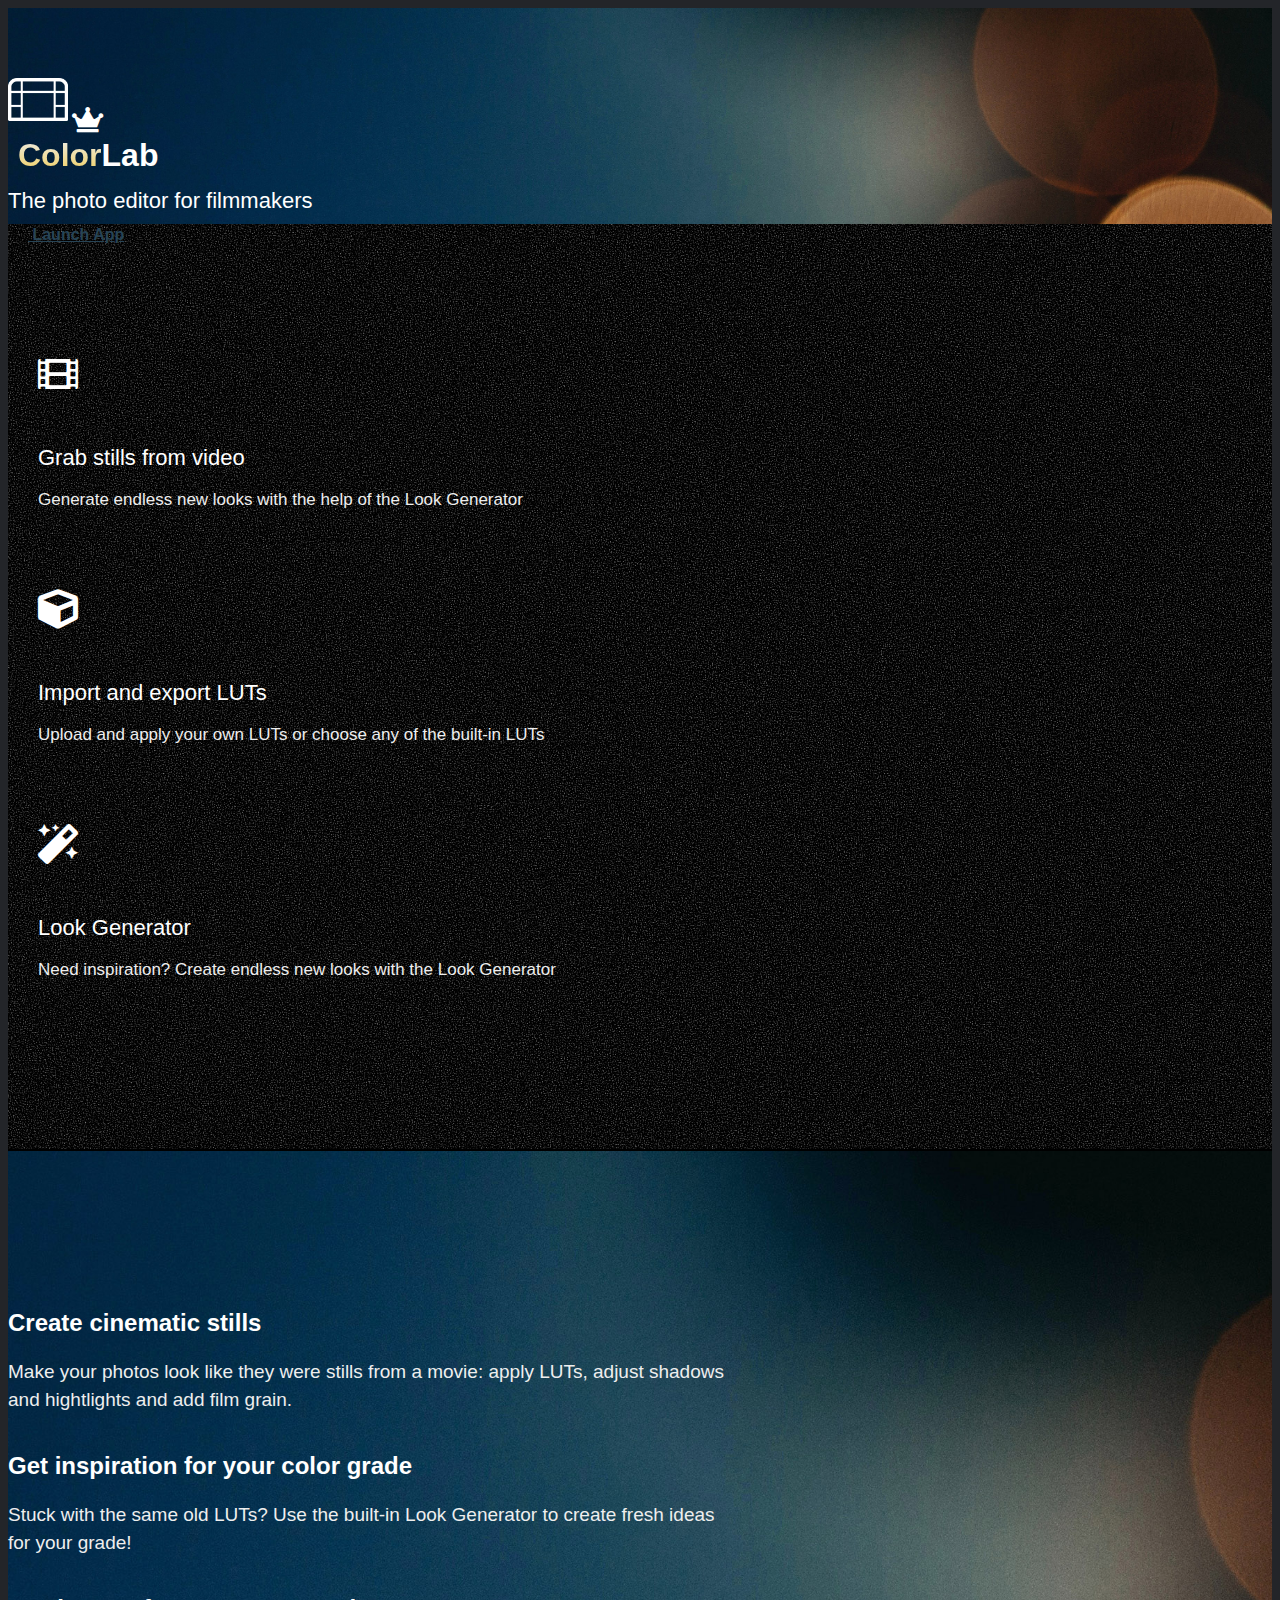
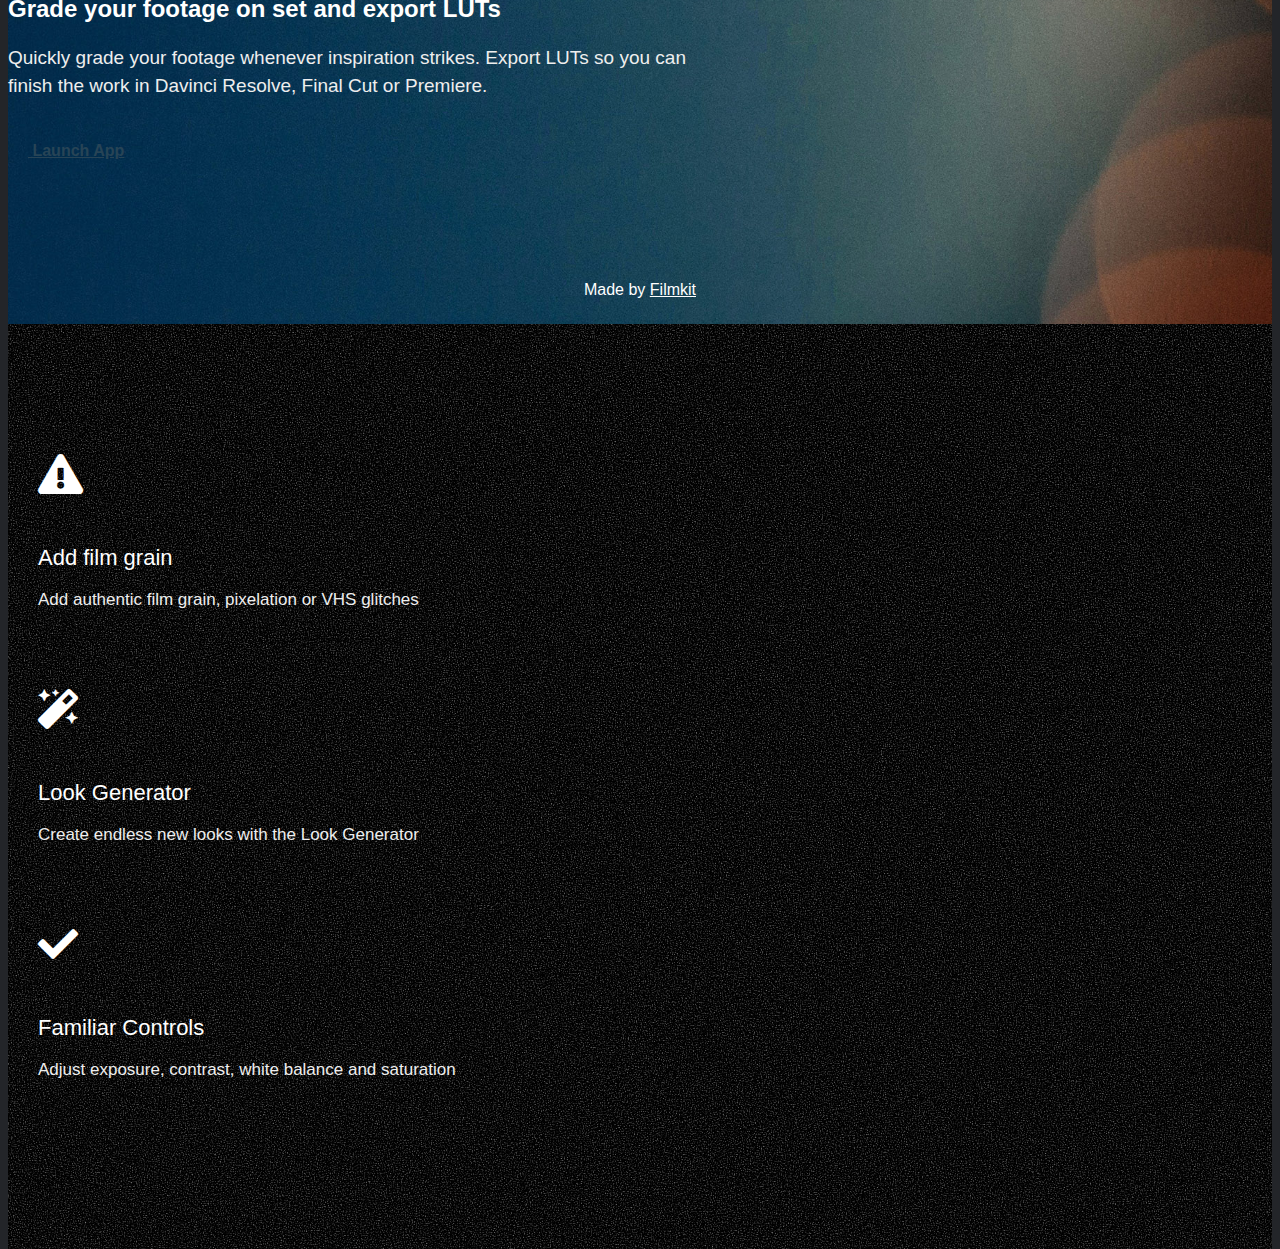
==== index.html @ 34d4b439 "Hide the lower section for now" ====
<!DOCTYPE html>
<html>
  <head>
    <meta charset="UTF-8" />
    <title>ColorLab</title>
    <meta name="viewport" content="width=device-width, initial-scale=1.0" />
    <link
      href="https://cdn.jsdelivr.net/npm/bootstrap@5.0.2/dist/css/bootstrap.min.css"
      rel="stylesheet"
      integrity="sha384-EVSTQN3/azprG1Anm3QDgpJLIm9Nao0Yz1ztcQTwFspd3yD65VohhpuuCOmLASjC"
      crossorigin="anonymous"
    />

    <link rel="stylesheet" href="style.css" />
    <link
      href="https://cdnjs.cloudflare.com/ajax/libs/font-awesome/5.15.4/css/all.min.css"
      rel="stylesheet"
    />

    <script
      defer
      data-domain="colorlab.co"
      src="https://plausible.io/js/script.js"
    ></script>
  </head>

  <body>
    <div class="tagline text-center">
      <img src="img/colorlab-outline.png" class="logo-white" />

      <i class="fas fa-crown fa-med mb-0 d-none"></i>

      <div class="title">
        <h1><b>Color</b>Lab</h1>
      </div>

      <h3>The photo editor for filmmakers</h3>

      <div class="text-center mt-5">
        <a class="btn btn-light" href="https://app.colorlab.co">
          &nbsp;Launch App</a
        >
      </div>
    </div>
    <main>
      <div class="container">
        <div class="row">
          <div class="col-md-4 text-center">
            <i class="fas fa-film fa-large"></i>
            <br />

            <h3>Grab stills from video</h3>

            <p>
              Generate endless new looks with the help of the Look Generator
            </p>
          </div>
          <div class="col-md-4 text-center">
            <i class="fas fa-cube fa-large"></i>
            <br />

            <h3>Import and export LUTs</h3>

            <p>
              Upload and apply your own LUTs or choose any of the built-in LUTs
            </p>
          </div>

          <div class="col-md-4 text-center">
            <i class="fas fa-magic fa-large"></i>
            <br />

            <h3>Look Generator</h3>

            <p>
              Need inspiration? Create endless new looks with the Look Generator
            </p>
          </div>
        </div>
      </div>
    </main>
    <div class="quote d-none">
      <div class="container">
        <h2>Create cinematic stills</h2>

        <p>
          Make your photos look like they were stills from a movie: apply LUTs,
          adjust shadows and hightlights and add film grain.
        </p>

        <h2>Get inspiration for your color grade</h2>
        <p>
          Stuck with the same old LUTs? Use the built-in Look Generator to
          create fresh ideas for your grade!
        </p>

        <h2>Grade your footage on set and export LUTs</h2>

        <p>
          Quickly grade your footage whenever inspiration strikes. Export LUTs
          so you can finish the work in Davinci Resolve, Final Cut or Premiere.
        </p>

        <div class="text-center">
          <a class="btn btn-light" href="https://app.colorlab.co">
            &nbsp;Launch App</a
          >
        </div>
      </div>

      <footer>
        Made by <a href="https://www.filmkit.net" target="_blank">Filmkit</a>
      </footer>
    </div>
    <main class="d-none">
      <div class="container">
        <div class="row">
          <div class="col-md-4 text-center">
            <i class="fas fa-exclamation-triangle fa-large"></i>
            <br />

            <h3>Add film grain</h3>

            <p>Add authentic film grain, pixelation or VHS glitches</p>
          </div>
          <div class="col-md-4 text-center">
            <i class="fas fa-magic fa-large"></i>
            <br />

            <h3>Look Generator</h3>

            <p>Create endless new looks with the Look Generator</p>
          </div>

          <div class="col-md-4 text-center">
            <i class="fas fa-check fa-large"></i>
            <br />

            <h3>Familiar Controls</h3>

            <p>Adjust exposure, contrast, white balance and saturation</p>
          </div>
        </div>
      </div>
    </main>
  </body>
</html>
---- style.css ----
:root,
body,
button {
  font-family: Inter, Avenir, Helvetica, Arial, sans-serif;
  font-size: 16px;
  line-height: 24px;
  font-weight: 400;
  font-synthesis: none;
  text-rendering: optimizeLegibility;
  -webkit-font-smoothing: antialiased;
  -moz-osx-font-smoothing: grayscale;
  -webkit-text-size-adjust: 100%;
}

html,
body {
  height: 100%;
}

body {
  background-color: #232529;
  color: white;
}

header,
.header {
  padding-top: 10px;
  z-index: 999 !important;
  position: absolute;
  width: 100%;
  padding-right: 400px;
  text-align: center;
  height: 100px;
  border-bottom: 2px solid black;
  background: url(img/back.jpg) !important;
}

nav {
  border-bottom: 1px solid white;
  background-color: rgba(0, 0, 0, 0.2);
  padding-top: 20px;
  text-align: center;
}

.logo-white {
  width: 60px;
  margin-bottom: 8px;
}

main {
  padding-top: 100px;
  padding-bottom: 120px;
  background-color: #2c2c2c;
  background-color: black !important;
  background: url(img/back.jpg) !important;
  margin-top: -25px;
}

.tagline {
  padding-top: 70px;
  border-bottom: 2px solid black;
  background-image: url(img/lights.jpg);
  background-size: cover;
  background-position: center center;
}

.quote {
  padding-top: 140px;
  padding-bottom: 30px;
  border-top: 2px solid black;
  border-bottom: 2px solid black;
  background-image: url(img/lights.jpg);
  background-size: cover;
  background-position: center center;
}

.quote .container {
  max-width: 720px;
}

.quote p {
  font-size: 19px;
  line-height: 28px;
  padding-top: 3px;
  padding-bottom: 20px;
}

.col-md-4 {
  padding: 30px 30px;
}

.title {
  padding: 10px;
  padding-top: 0px;
  padding-bottom: 0;
  margin: 0 auto;
}

h1 {
  color: white;
  font-weight: 600;
  margin-top: 7px;
}

h1 b {
  background: -webkit-linear-gradient(#eee, #f0cf5f);
  -webkit-background-clip: text;
  -webkit-text-fill-color: transparent;
}

h2 {
  color: white;
  font-weight: 600;
  font-size: 24px;
}

h3 {
  font-weight: 400 !important;
  margin-bottom: 10px;
}

.btn-light {
  padding: 10px 20px;
  font-weight: bold;
  color: #274456;
  margin-top: 40px;
}

/* ------ Home ------ */

.home-wrap {
  width: 100%;
  max-width: 1024px;
  margin: 0 auto;
}

.home-wrap .col-md-4 {
  text-align: center;
}

.header-home {
  border-bottom: 2px solid black;
  height: 100px;
  background-color: #232529;
  padding-right: 10px;
}

.main-home {
  padding: 80px;
  padding-top: 100px;
  padding-bottom: 50px;
  padding-right: 470px;
  background-color: #2c2c2c;
}

.sidebar {
  position: fixed;
  top: 0;
  right: 0;
  width: 400px;
  height: 100%;
  border-left: 2px solid black;
  background-color: #2c2c2c;
  z-index: 999;
  padding: 25px;
  font-size: 18px;
  line-height: 26px;
}

.intro {
  font-family: "Domine", serif;
  font-weight: 400;
  font-style: normal;
  font-size: 18px;
  color: #eee;
  padding: 25px;
  background-color: #c1cbd3;
  color: black;

  max-width: 550px;
  margin: 0 auto;
  margin-top: 40px;
  text-align: center;
  border: 2px solid black;
  line-height: 28px;
}

.info {
  font-weight: 400;
  font-style: normal;
  font-size: 19px;
  margin: 0 auto;
  padding: 15px;
  background-color: #fff3cd;
  color: #856404;
  margin-top: 5px;
  margin-bottom: 15px;
  text-align: center;
  border: 2px solid #856404;
  border-radius: 4px;
}

.tab-info {
  font-weight: 400;
  font-style: normal;
  font-size: 19px;

  margin: 0 auto;
  padding: 15px;
  background-color: white;
  color: black;
  margin-top: 10px;

  text-align: center;
}

h3 {
  font-size: 22px;
  font-weight: 600;
}

h4 {
  font-size: 19px;
  font-weight: 600;
  margin: 0;
  padding: 0;
}

p {
  font-weight: 400;
  font-style: normal;
  font-size: 17px;
  line-height: 25px;
  color: #eee;
}

.icon {
  max-width: 120px;
  display: block;
  margin: 25px auto;
  margin-bottom: 15px;
}

footer {
  text-align: center;
  padding: 15px;
  margin-top: 100px;
}

footer a {
  color: white;
  text-decoration: underline;
}

footer a:hover {
  color: #f0cf5f;
  text-decoration: underline;
}

.fa-large {
  /* color: #f0cf5f; */
  color: white;
  font-size: 40px;
  margin-bottom: 30px;
}

.fa-med {
  color: white;
  font-size: 25px;
}

h4 a {
  color: white;
}

h4 a:hover {
  color: #f0cf5f;
}

.tile {
  display: block;
  border: 2px solid black;
  border-radius: 8px;
  text-decoration: none;

  background-color: white;
  margin-bottom: 30px;
}

.tile-img {
}

.tile-title {
  background-color: #2c2c2c;
  padding: 15px;
  color: white;
}

.tile-body {
  padding: 15px;
}

.tile-body p {
  text-align: left;
  color: black;
}
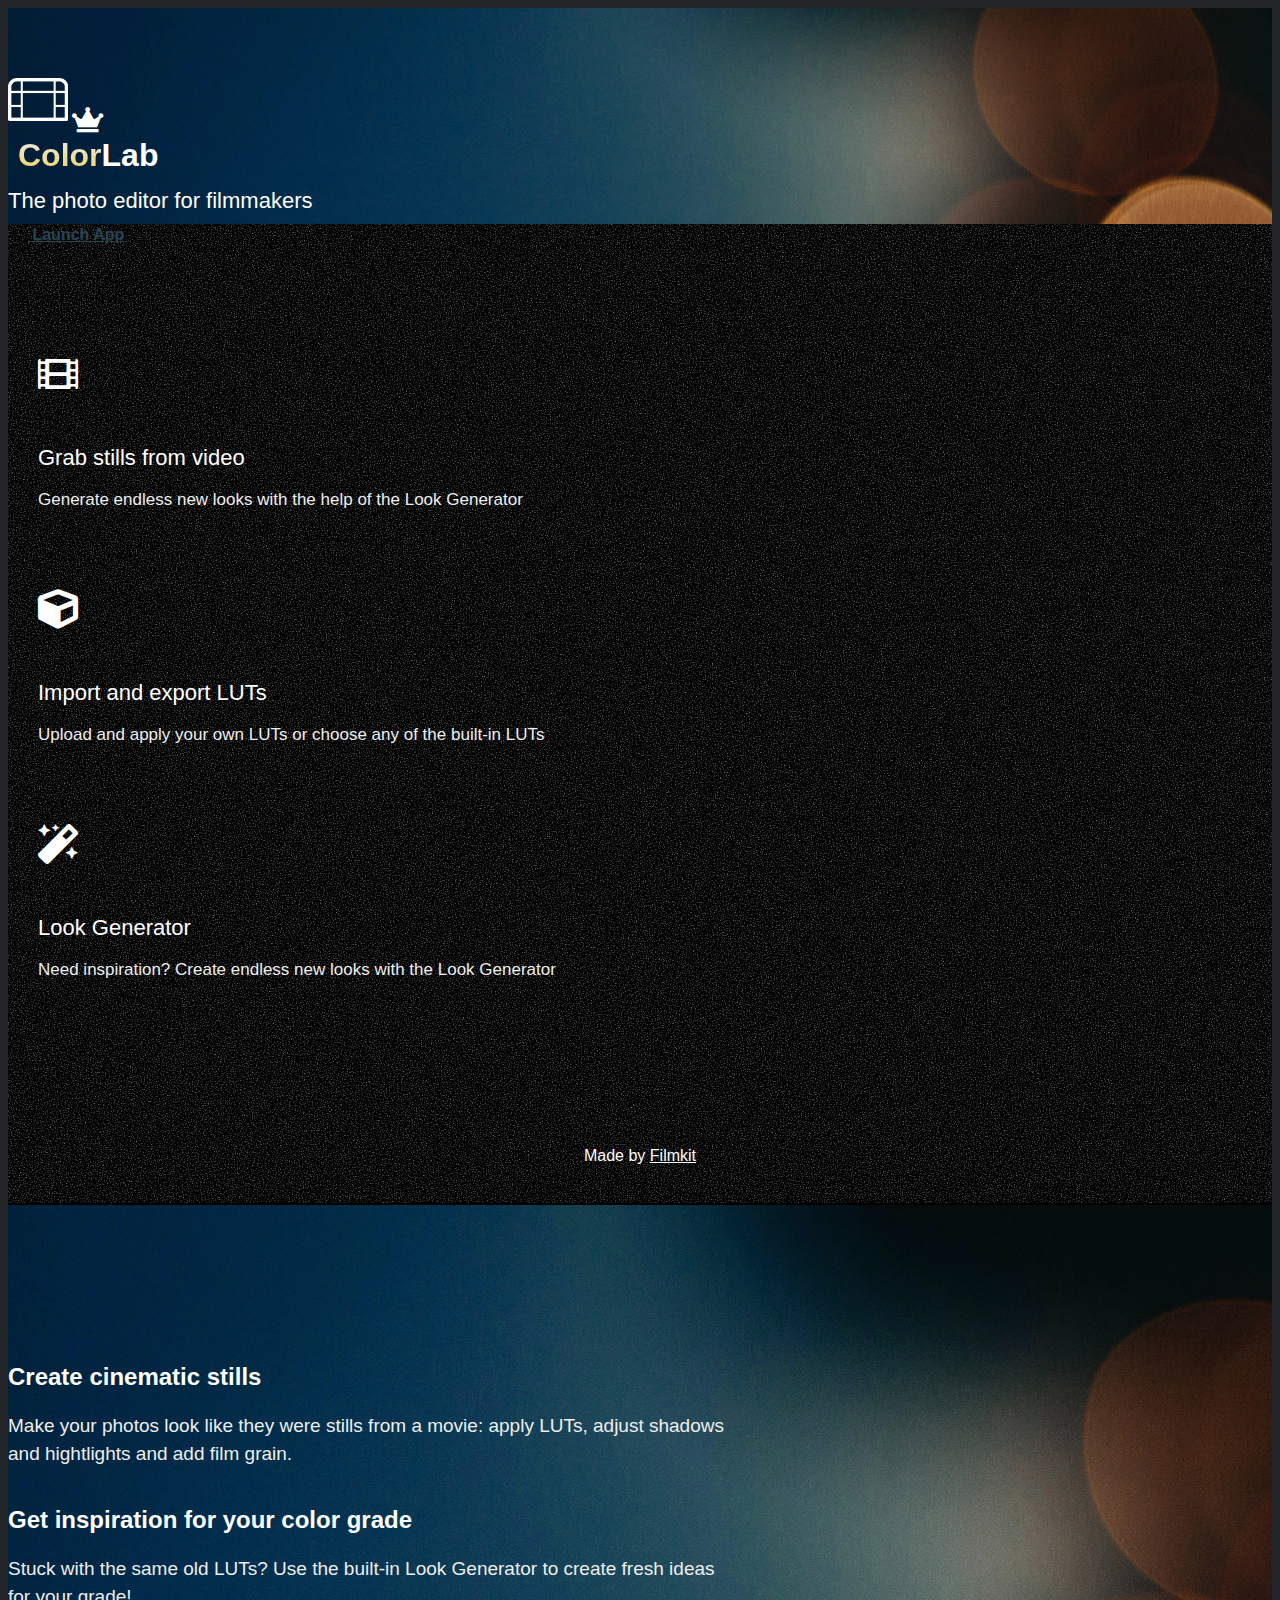
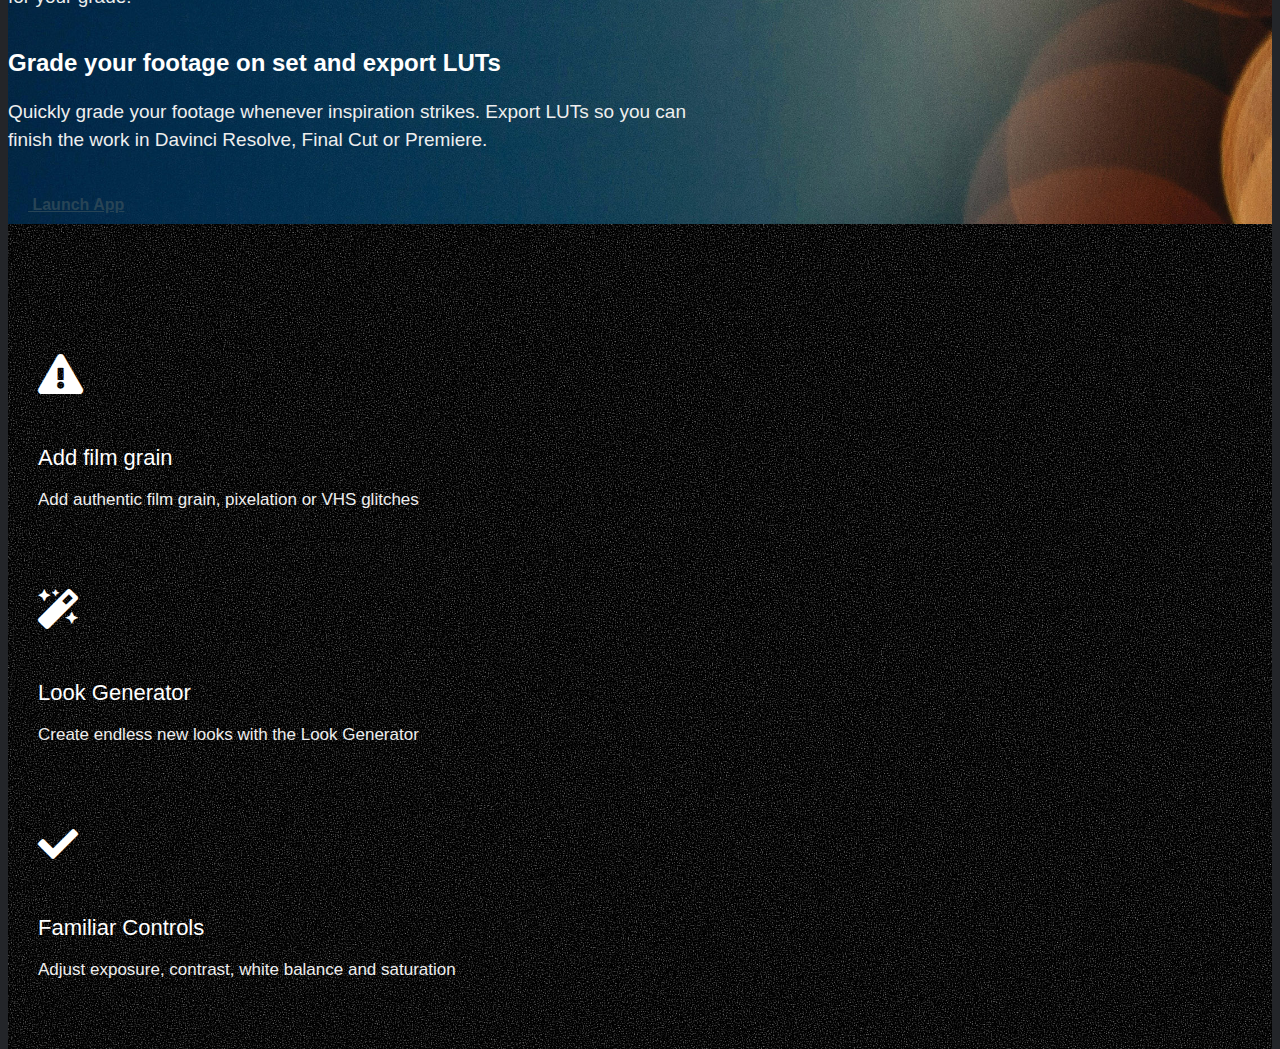
==== commit a2135bb8: "tweak" ====
--- a/index.html
+++ b/index.html
@@ -78,6 +78,10 @@
           </div>
         </div>
       </div>
+
+      <footer>
+        Made by <a href="https://www.filmkit.net" target="_blank">Filmkit</a>
+      </footer>
     </main>
     <div class="quote d-none">
       <div class="container">
@@ -107,10 +111,6 @@
           >
         </div>
       </div>
-
-      <footer>
-        Made by <a href="https://www.filmkit.net" target="_blank">Filmkit</a>
-      </footer>
     </div>
     <main class="d-none">
       <div class="container">
--- a/style.css
+++ b/style.css
@@ -49,7 +49,7 @@
 
 main {
   padding-top: 100px;
-  padding-bottom: 120px;
+  padding-bottom: 20px;
   background-color: #2c2c2c;
   background-color: black !important;
   background: url(img/back.jpg) !important;
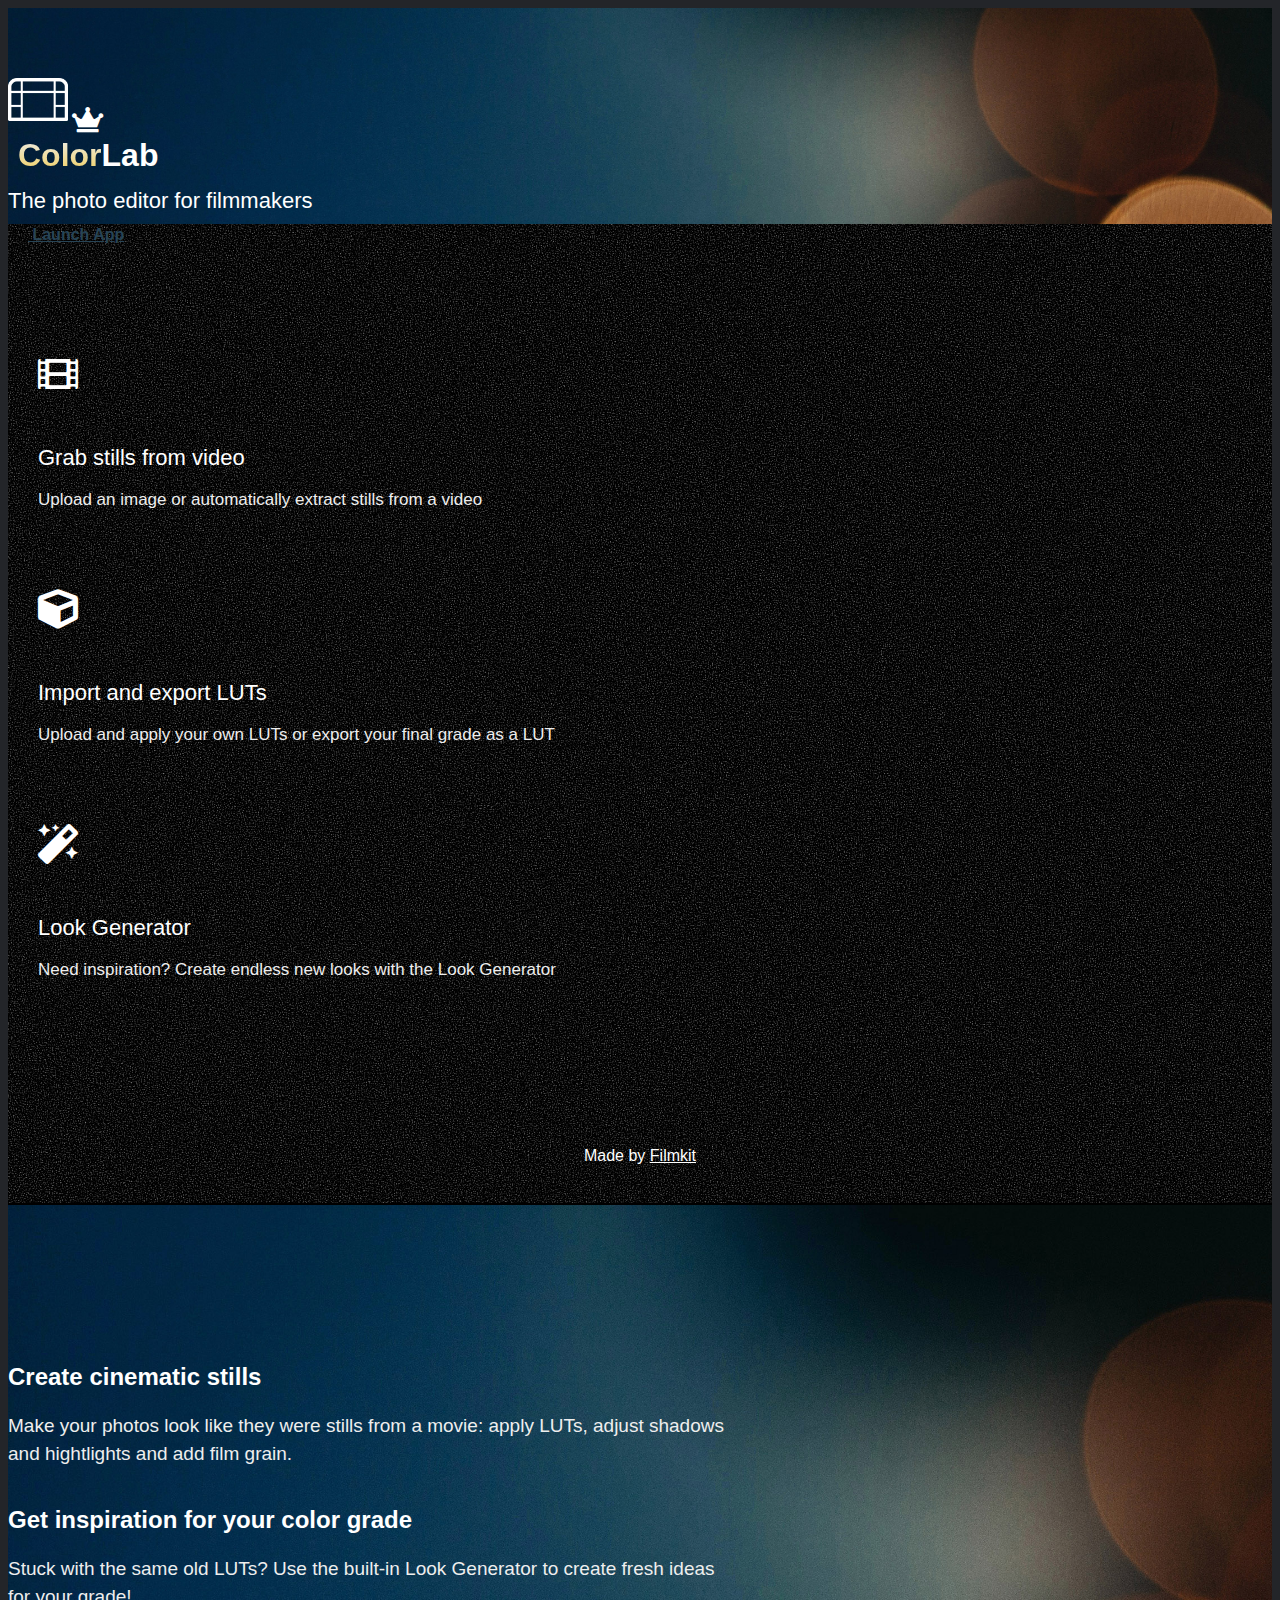
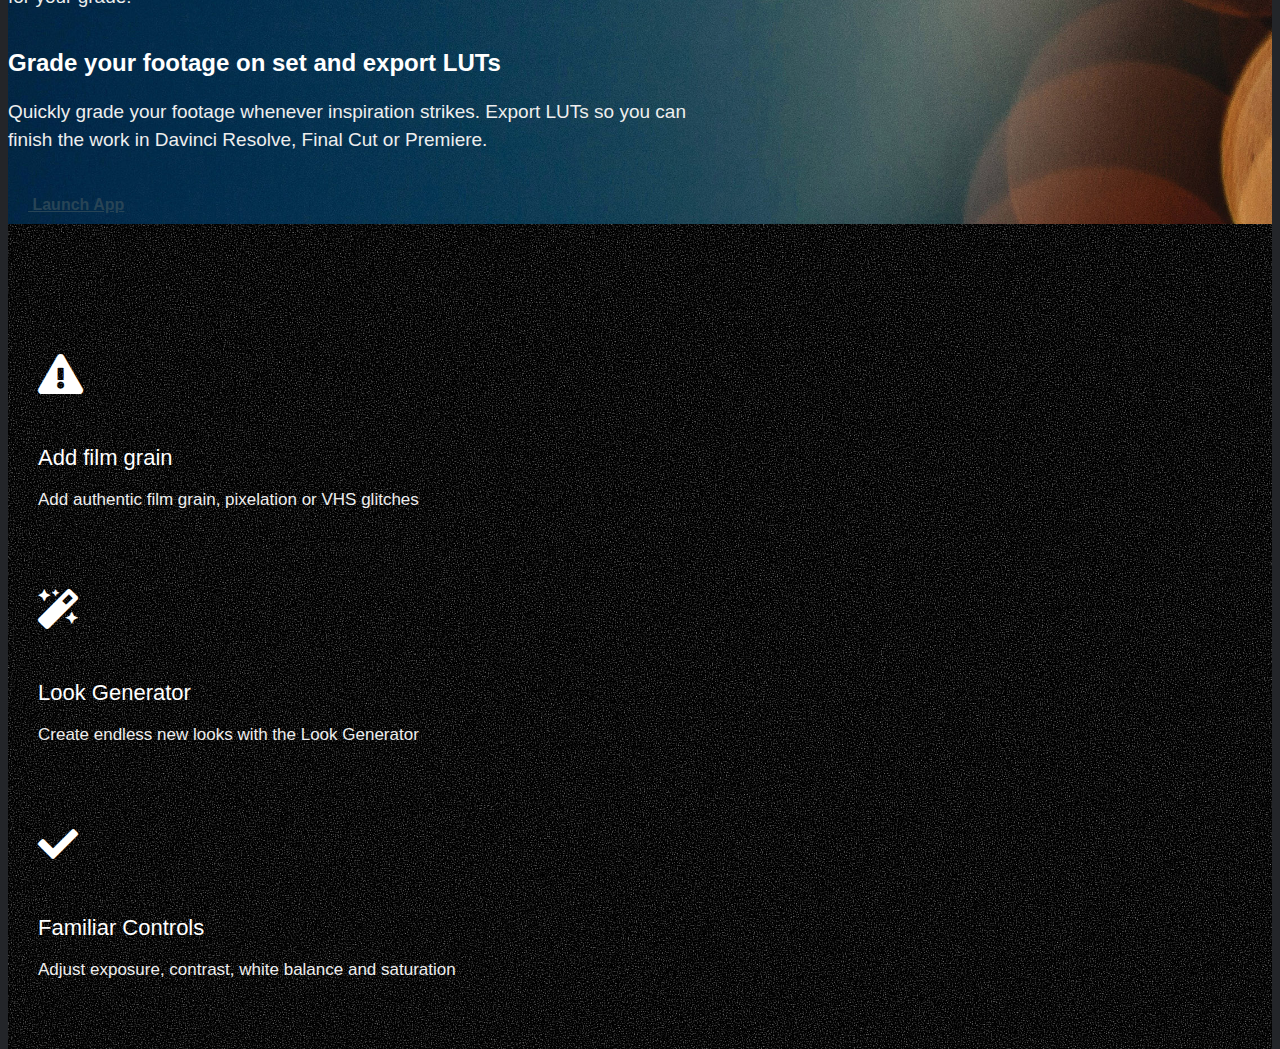
==== commit b744308b: "text tweaks" ====
--- a/index.html
+++ b/index.html
@@ -51,9 +51,7 @@
 
             <h3>Grab stills from video</h3>
 
-            <p>
-              Generate endless new looks with the help of the Look Generator
-            </p>
+            <p>Upload an image or automatically extract stills from a video</p>
           </div>
           <div class="col-md-4 text-center">
             <i class="fas fa-cube fa-large"></i>
@@ -62,7 +60,7 @@
             <h3>Import and export LUTs</h3>
 
             <p>
-              Upload and apply your own LUTs or choose any of the built-in LUTs
+              Upload and apply your own LUTs or export your final grade as a LUT
             </p>
           </div>
 
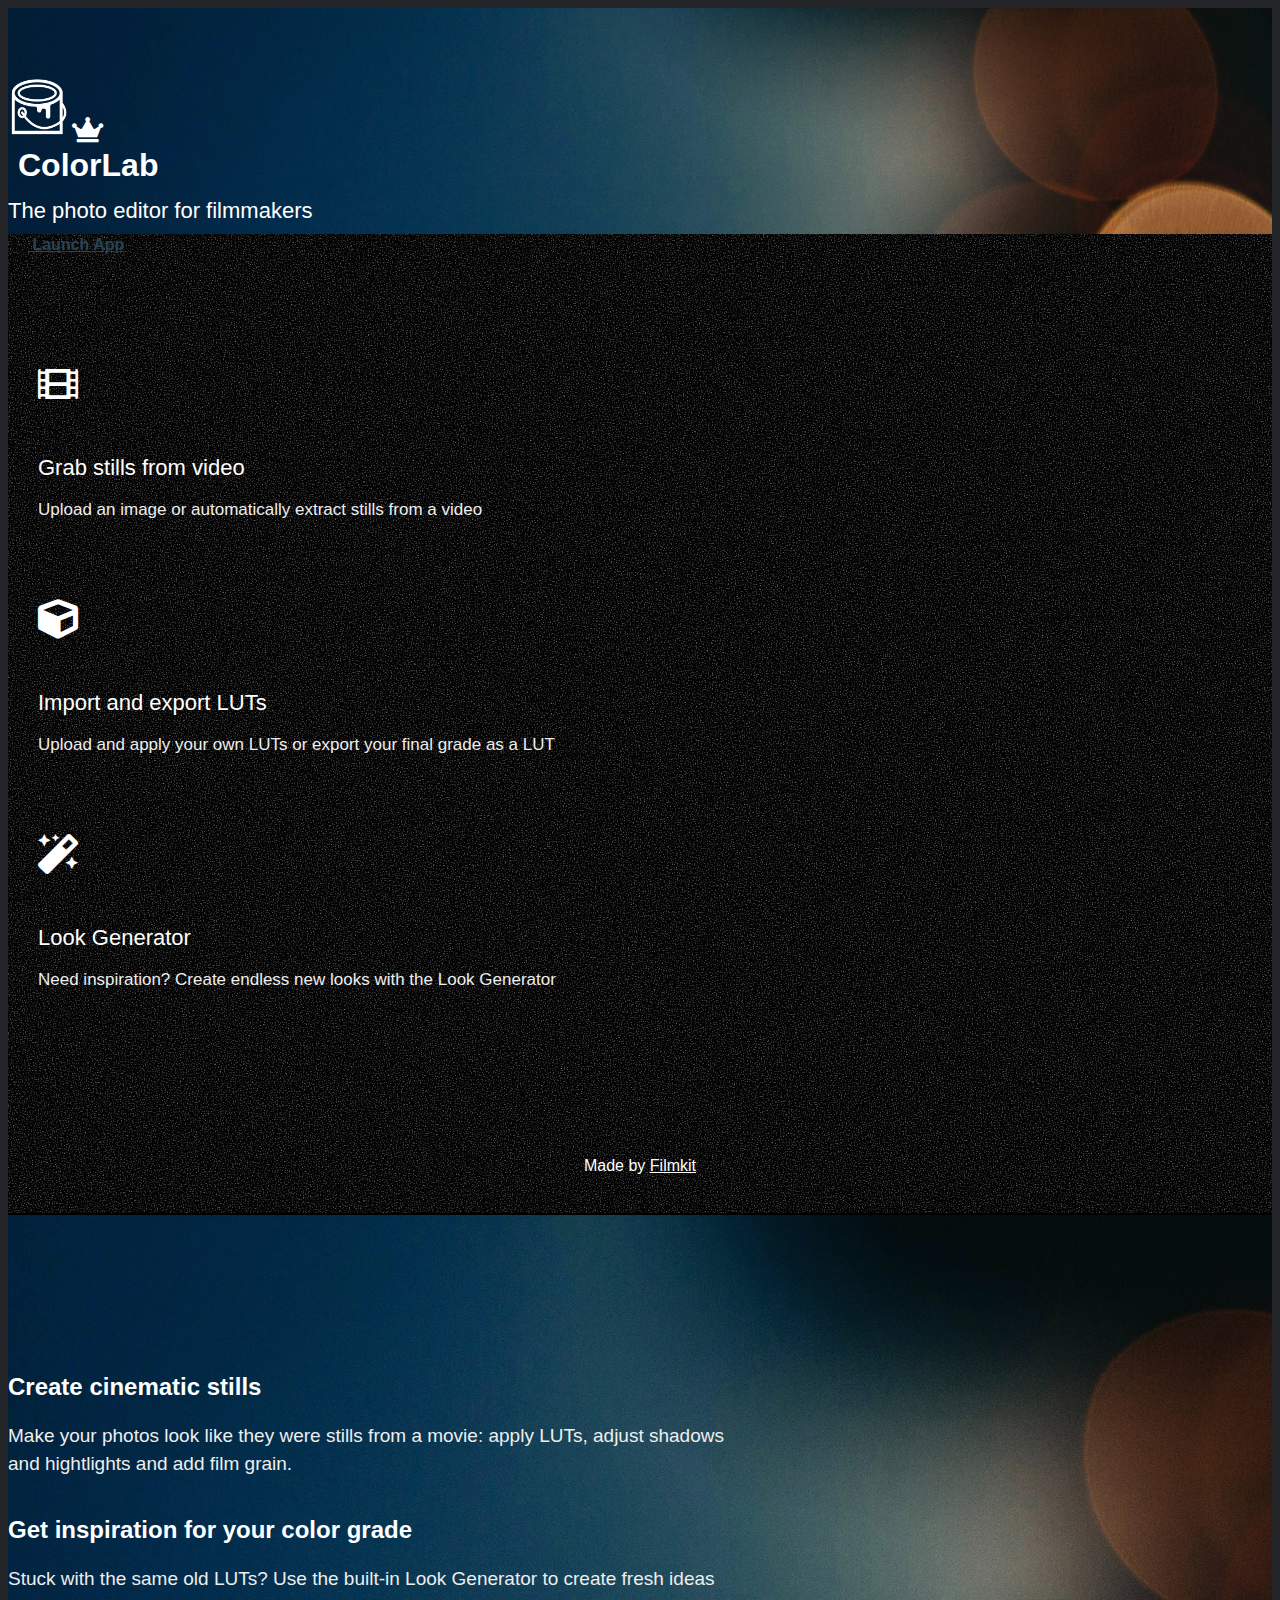
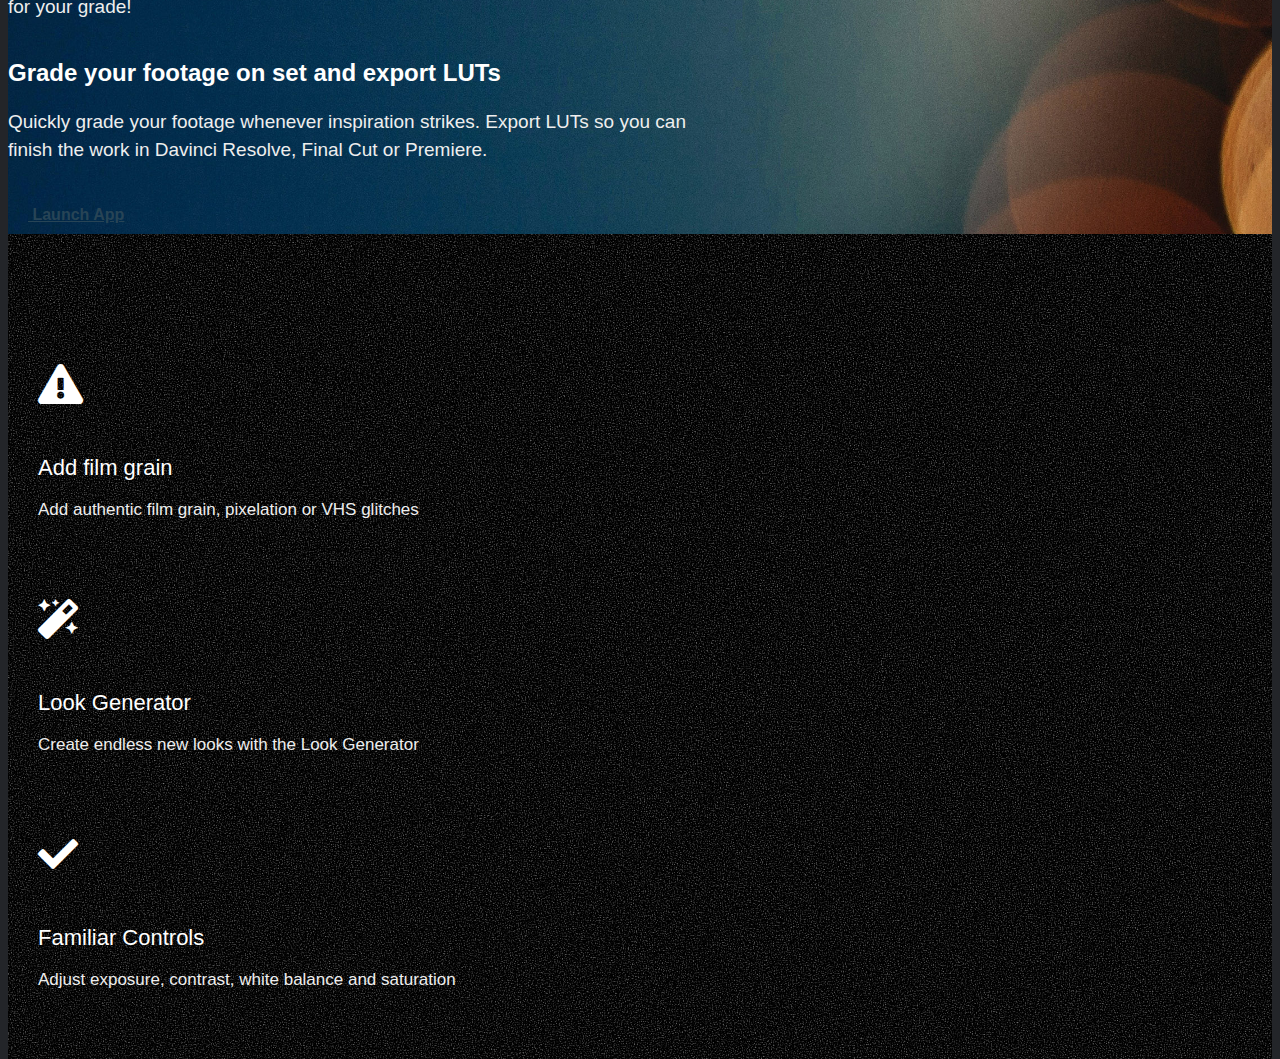
==== commit 9e44f1ec: "testing new logo" ====
--- a/index.html
+++ b/index.html
@@ -26,7 +26,7 @@
 
   <body>
     <div class="tagline text-center">
-      <img src="img/colorlab-outline.png" class="logo-white" />
+      <img src="img/bucket.png" class="logo-white" />
 
       <i class="fas fa-crown fa-med mb-0 d-none"></i>
 
--- a/style.css
+++ b/style.css
@@ -44,7 +44,7 @@
 
 .logo-white {
   width: 60px;
-  margin-bottom: 8px;
+  margin-bottom: 3px;
 }
 
 main {
@@ -102,11 +102,13 @@
   margin-top: 7px;
 }
 
+/*
 h1 b {
   background: -webkit-linear-gradient(#eee, #f0cf5f);
   -webkit-background-clip: text;
   -webkit-text-fill-color: transparent;
 }
+*/
 
 h2 {
   color: white;
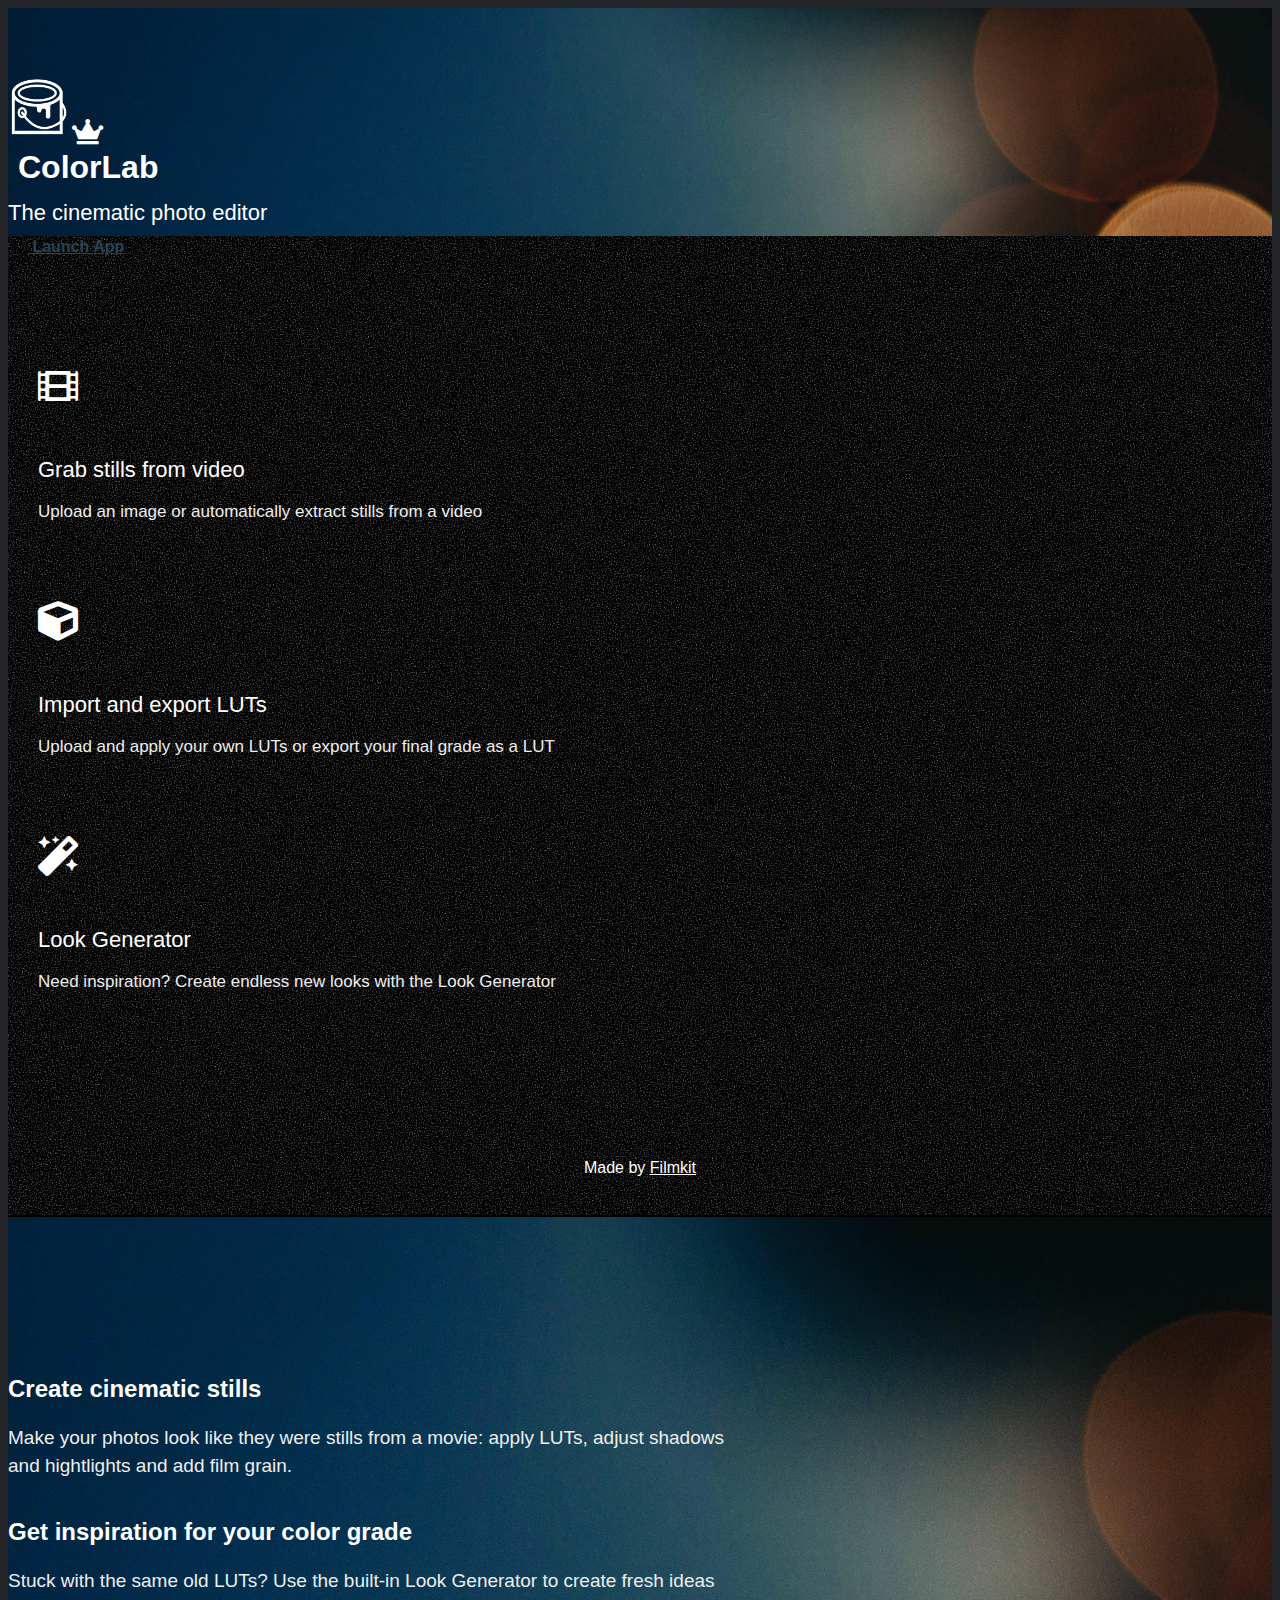
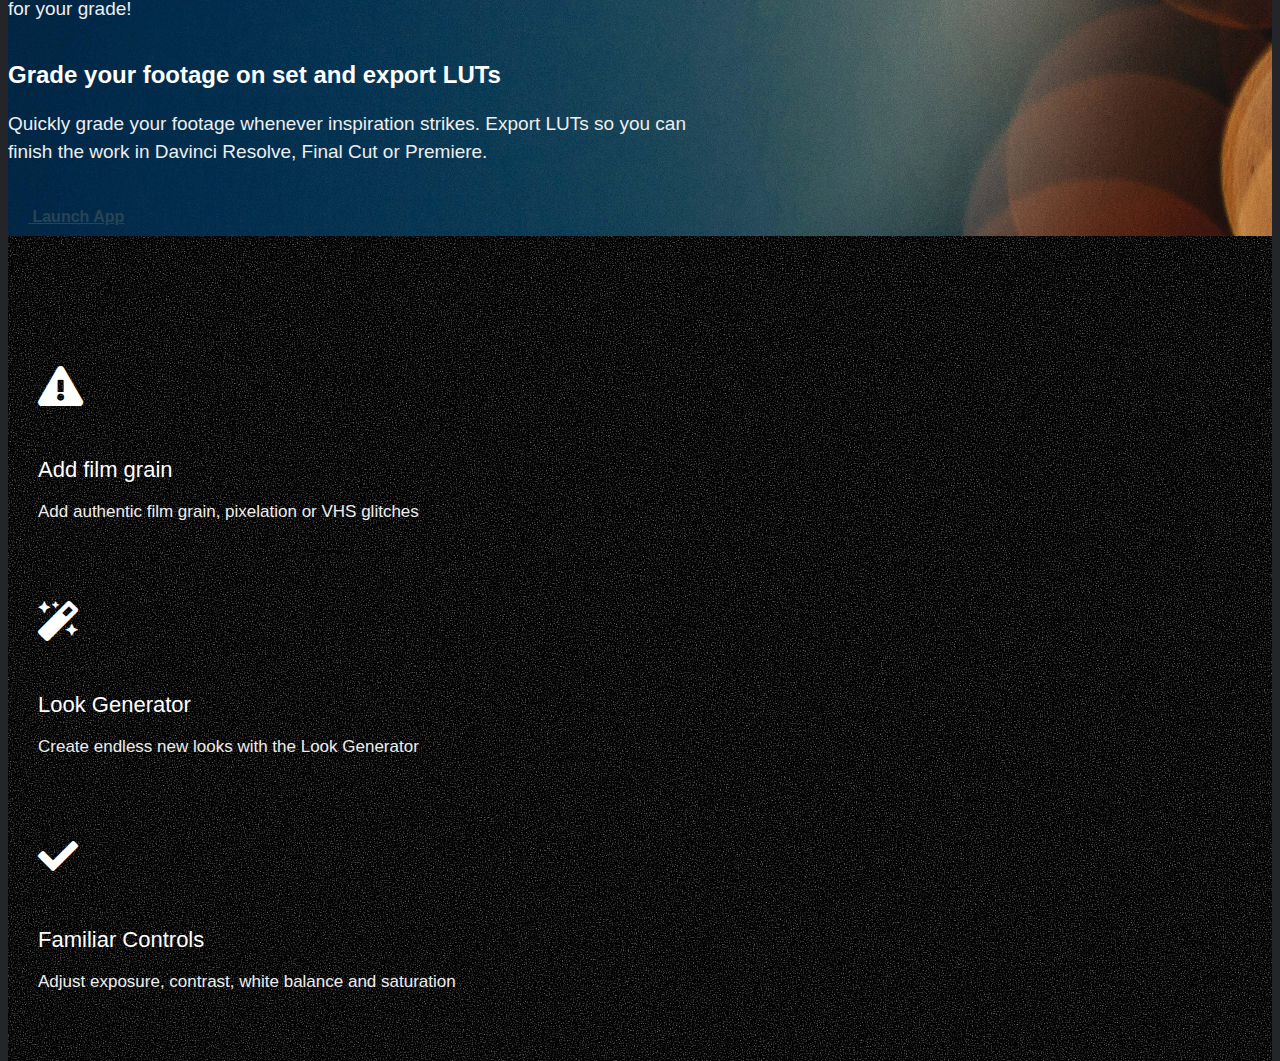
==== commit ca26c39a: "tweak" ====
--- a/index.html
+++ b/index.html
@@ -34,7 +34,7 @@
         <h1><b>Color</b>Lab</h1>
       </div>
 
-      <h3>The photo editor for filmmakers</h3>
+      <h3>The cinematic photo editor</h3>
 
       <div class="text-center mt-5">
         <a class="btn btn-light" href="https://app.colorlab.co">
--- a/style.css
+++ b/style.css
@@ -44,7 +44,7 @@
 
 .logo-white {
   width: 60px;
-  margin-bottom: 3px;
+  margin-bottom: 5px;
 }
 
 main {
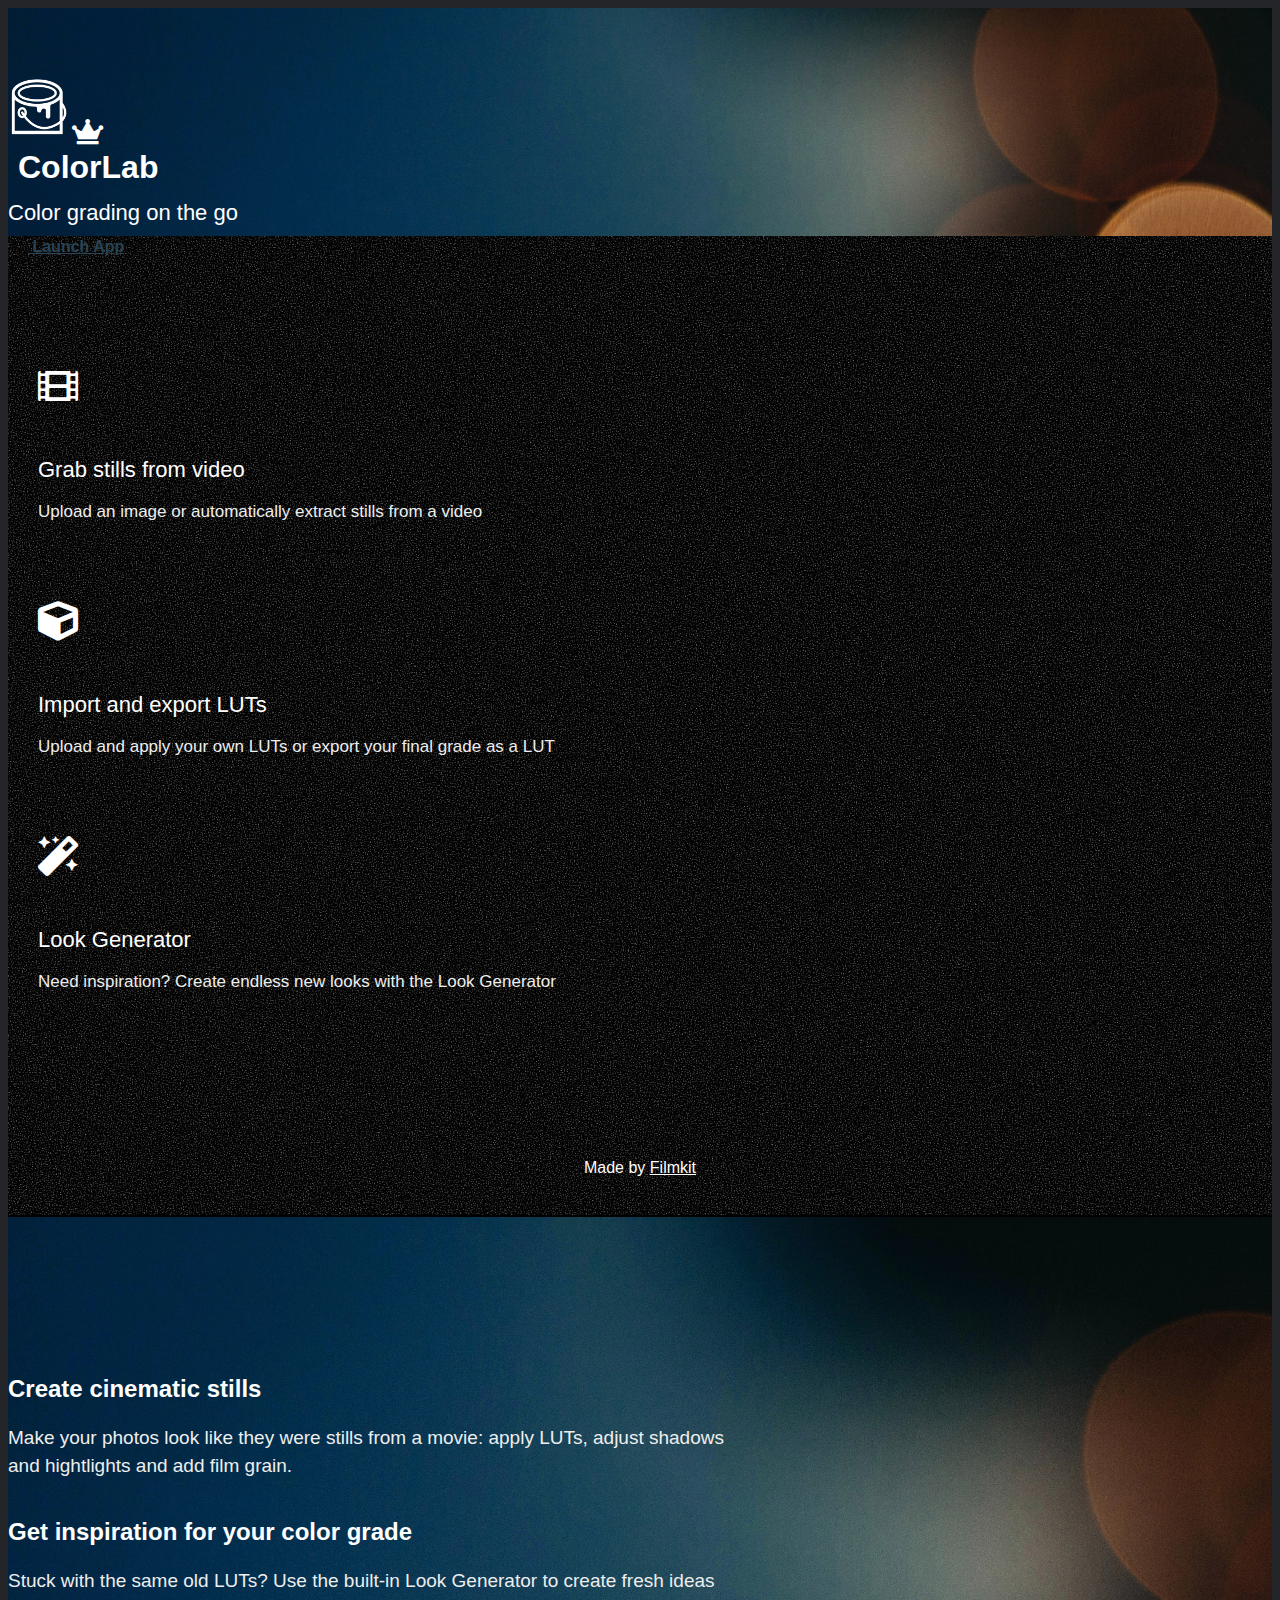
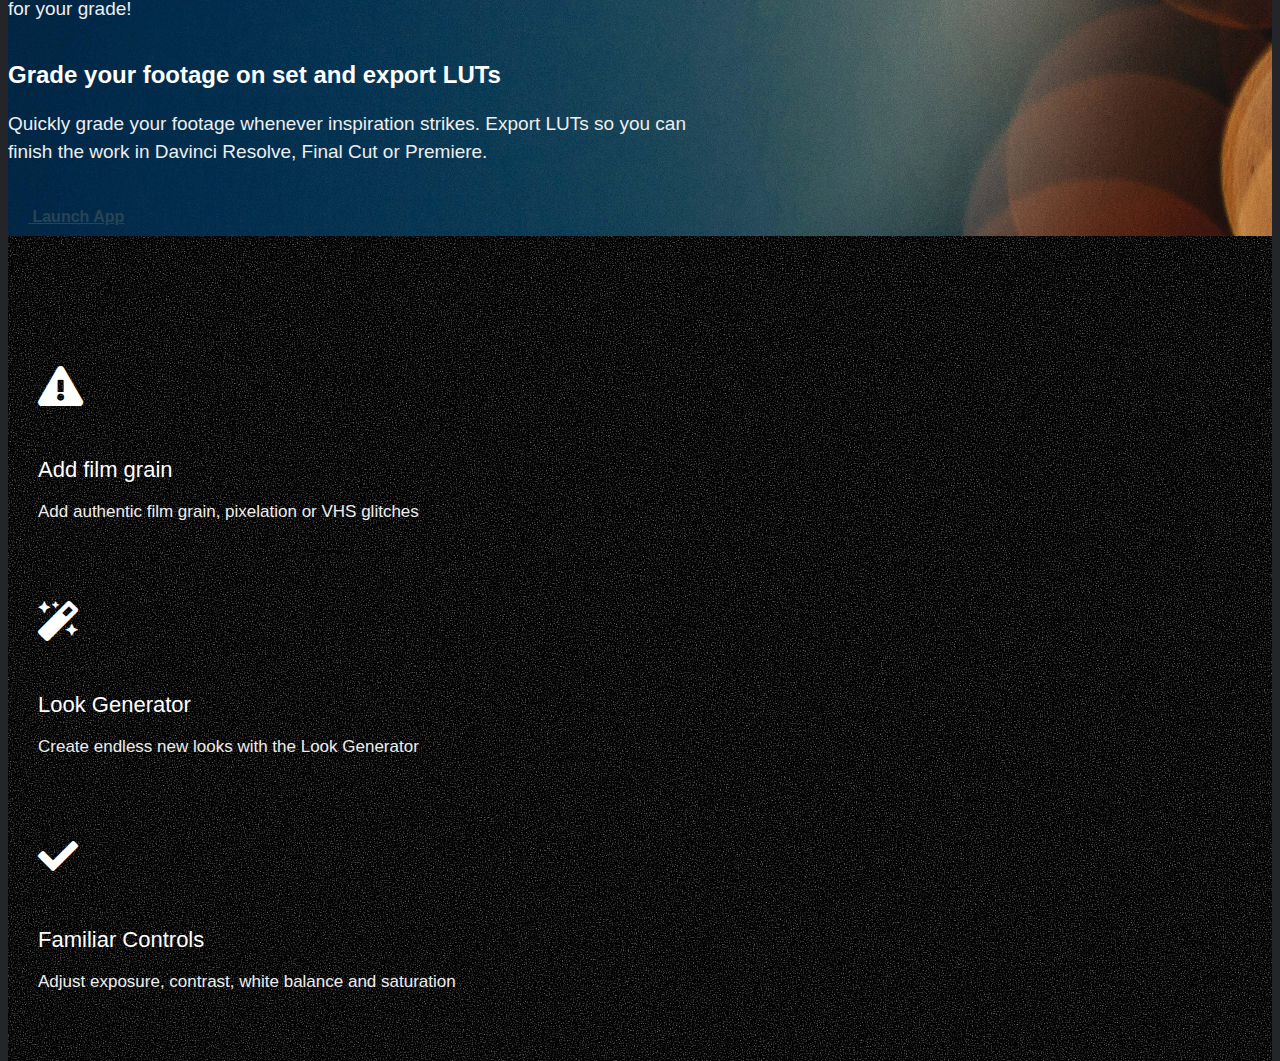
==== commit 184d92e4: "tweak" ====
--- a/index.html
+++ b/index.html
@@ -34,7 +34,7 @@
         <h1><b>Color</b>Lab</h1>
       </div>
 
-      <h3>The cinematic photo editor</h3>
+      <h3>Color grading on the go</h3>
 
       <div class="text-center mt-5">
         <a class="btn btn-light" href="https://app.colorlab.co">
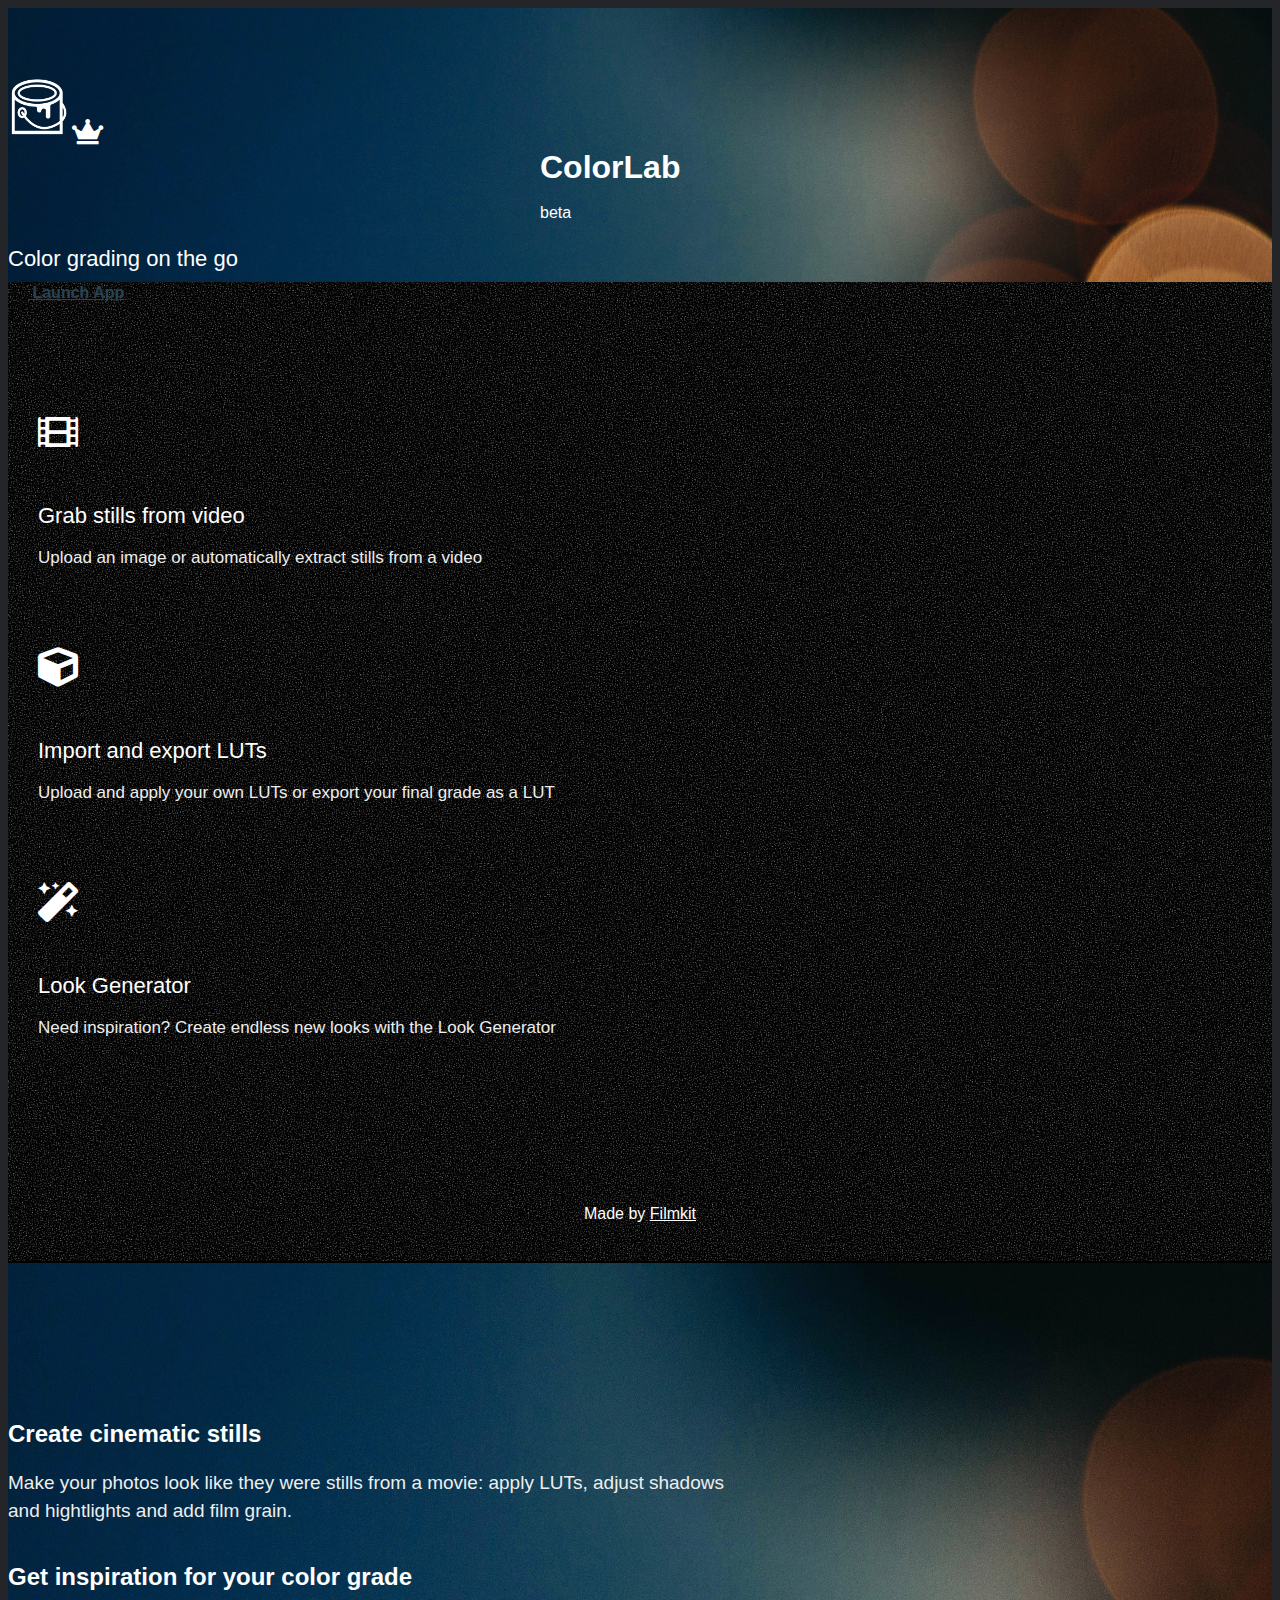
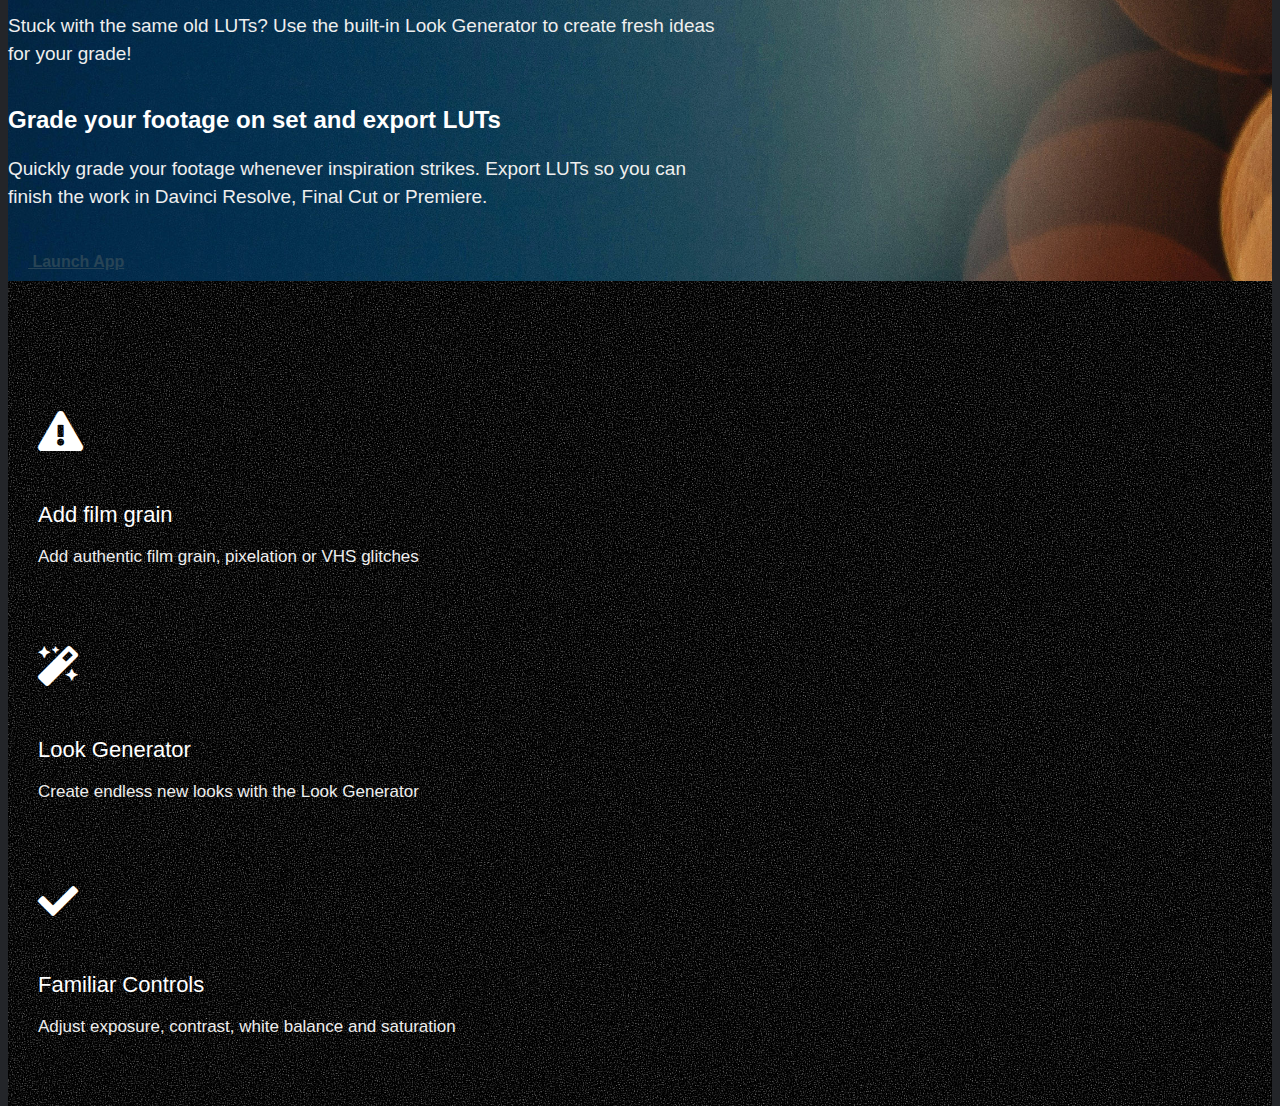
==== commit 0b122295: "Added beta badge" ====
--- a/index.html
+++ b/index.html
@@ -30,8 +30,21 @@
 
       <i class="fas fa-crown fa-med mb-0 d-none"></i>
 
-      <div class="title">
+      <div class="title position-relative">
         <h1><b>Color</b>Lab</h1>
+        <span
+          class="
+            position-absolute
+            top-0
+            start-100
+            translate-middle
+            badge
+            rounded-pill
+            bg-danger
+          "
+        >
+          beta
+        </span>
       </div>
 
       <h3>Color grading on the go</h3>
--- a/style.css
+++ b/style.css
@@ -94,6 +94,8 @@
   padding-top: 0px;
   padding-bottom: 0;
   margin: 0 auto;
+  display: block;
+  width: 200px;
 }
 
 h1 {
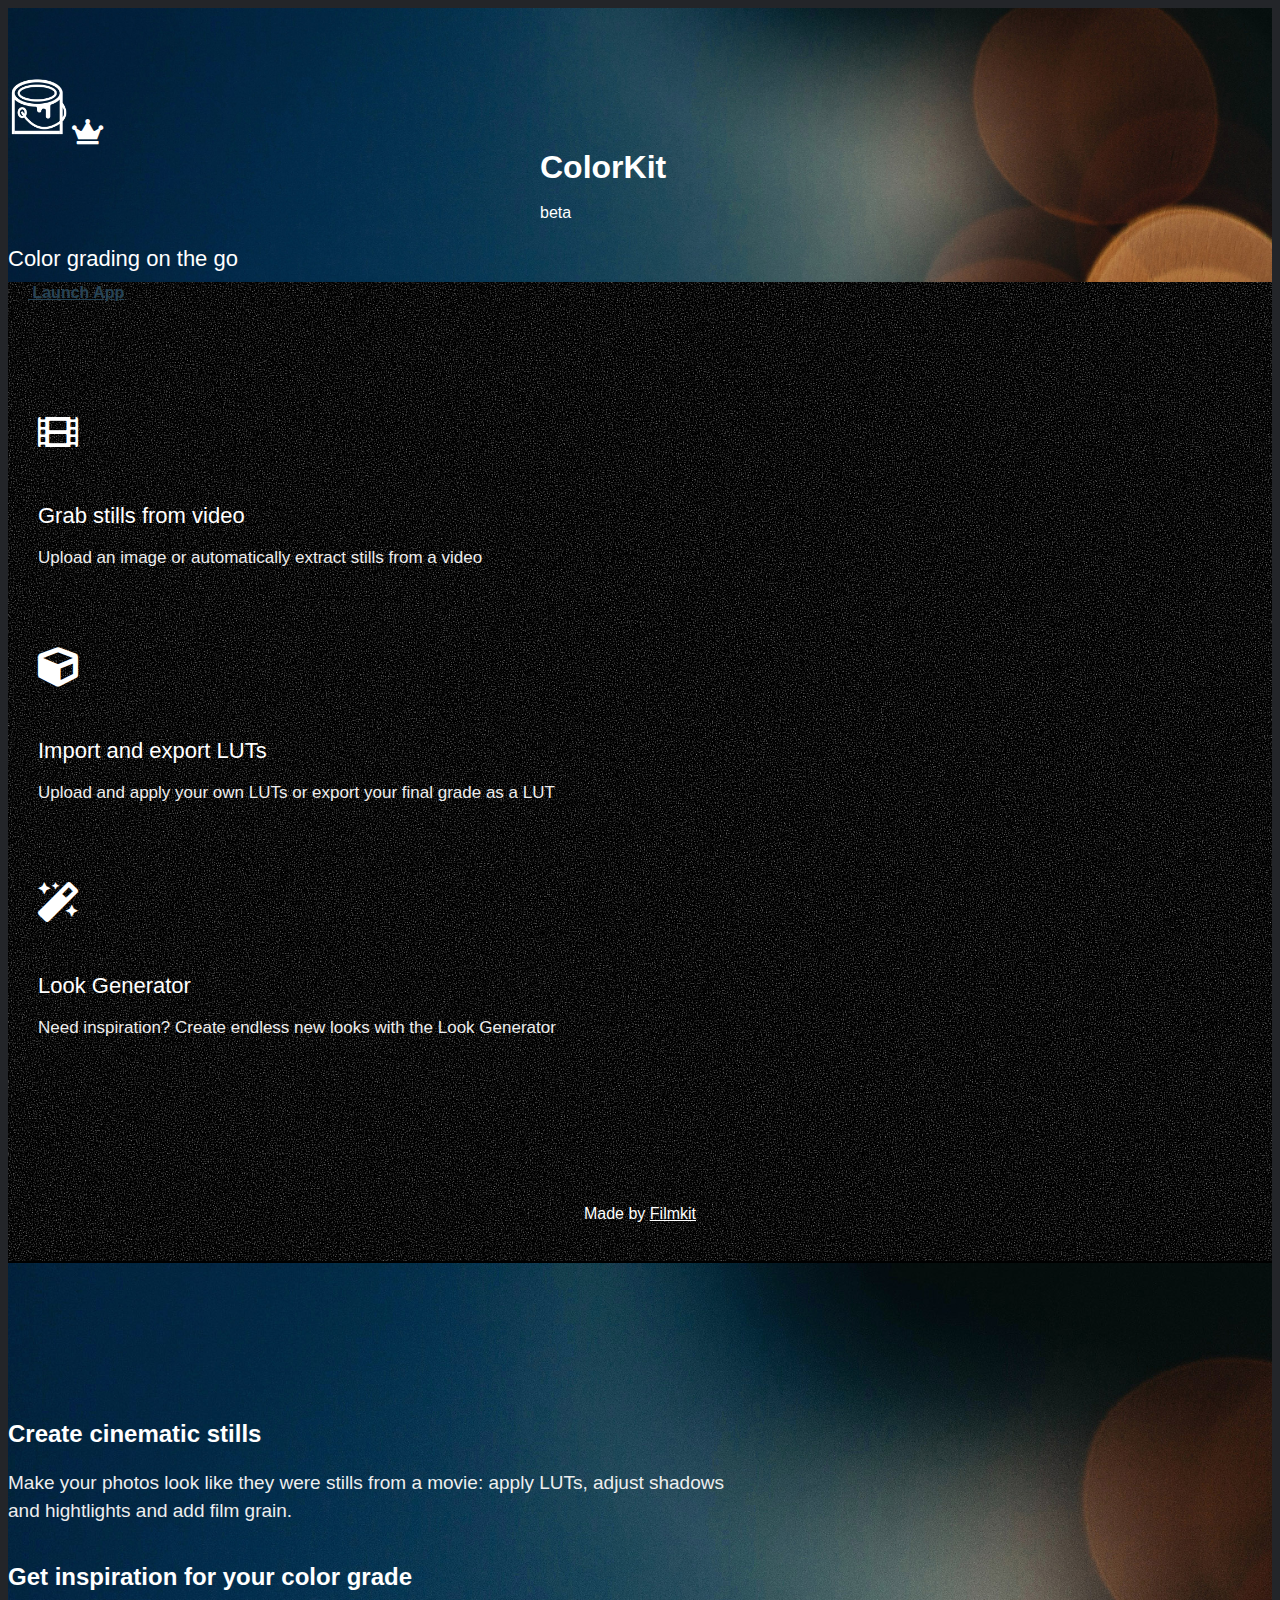
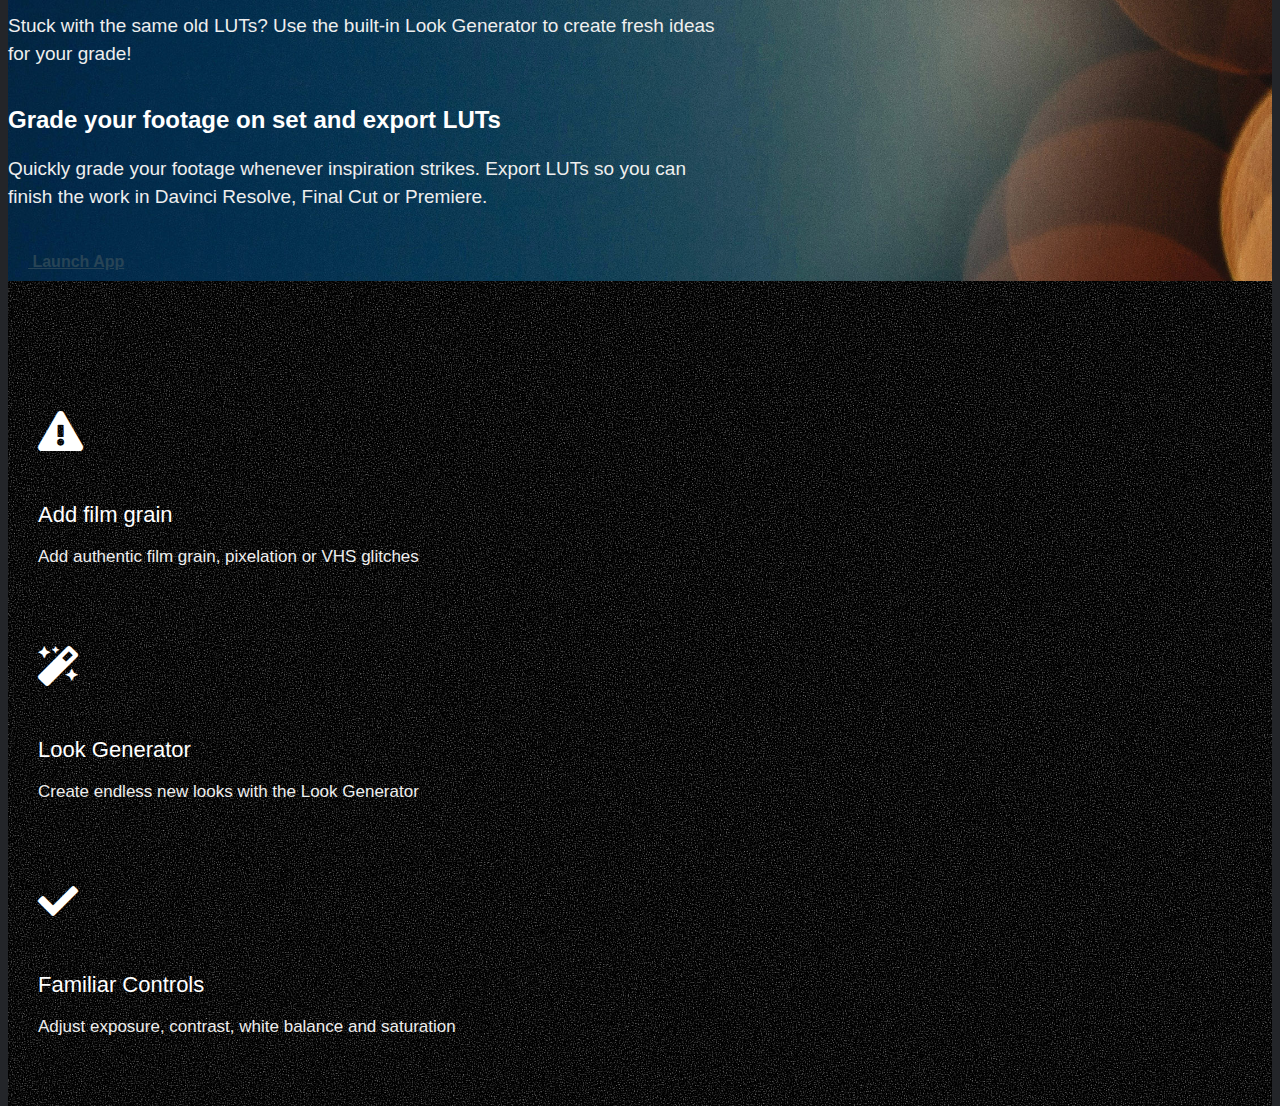
==== commit 590b9909: "Renaming to Colorkit" ====
--- a/index.html
+++ b/index.html
@@ -2,7 +2,7 @@
 <html>
   <head>
     <meta charset="UTF-8" />
-    <title>ColorLab</title>
+    <title>ColorKit</title>
     <meta name="viewport" content="width=device-width, initial-scale=1.0" />
     <link
       href="https://cdn.jsdelivr.net/npm/bootstrap@5.0.2/dist/css/bootstrap.min.css"
@@ -31,7 +31,7 @@
       <i class="fas fa-crown fa-med mb-0 d-none"></i>
 
       <div class="title position-relative">
-        <h1><b>Color</b>Lab</h1>
+        <h1><b>Color</b>Kit</h1>
         <span
           class="
             position-absolute
@@ -117,7 +117,7 @@
         </p>
 
         <div class="text-center">
-          <a class="btn btn-light" href="https://app.colorlab.co">
+          <a class="btn btn-light" href="https://www.cinetools.net/colorkit/">
             &nbsp;Launch App</a
           >
         </div>
